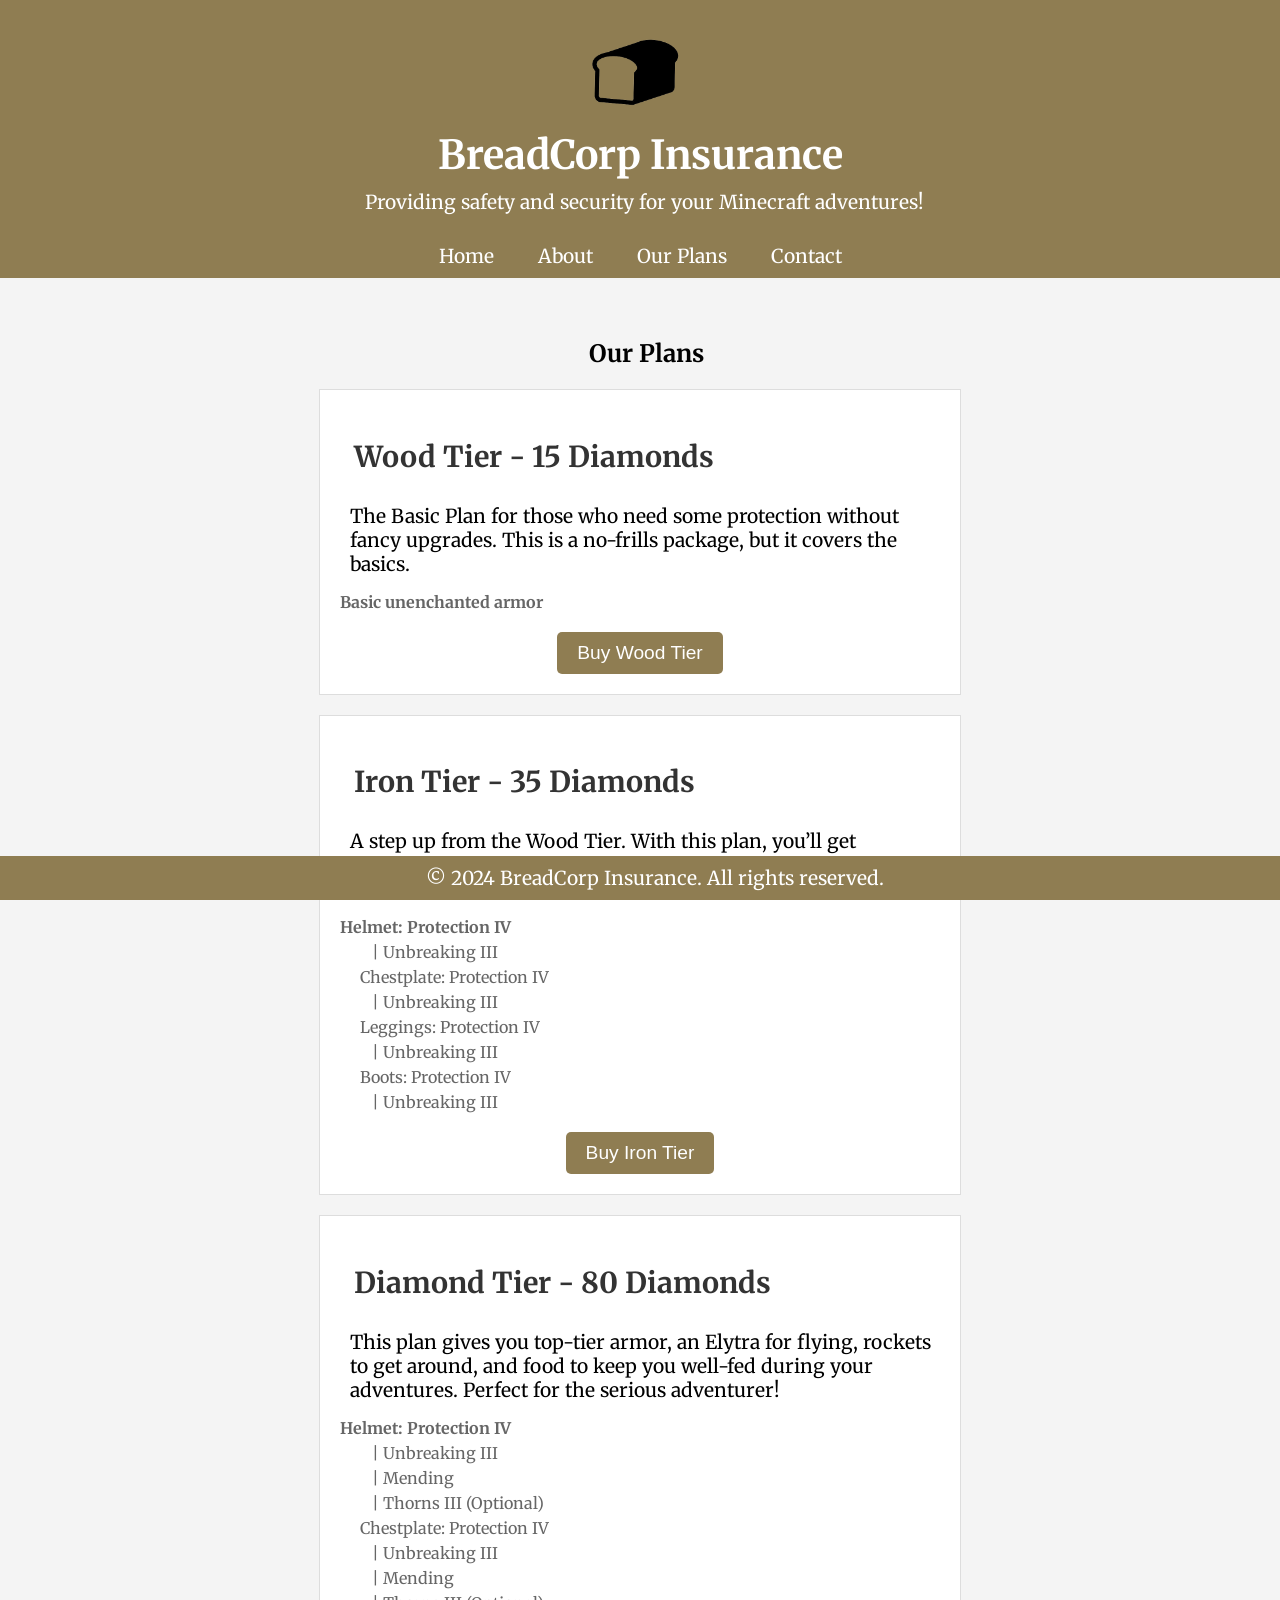
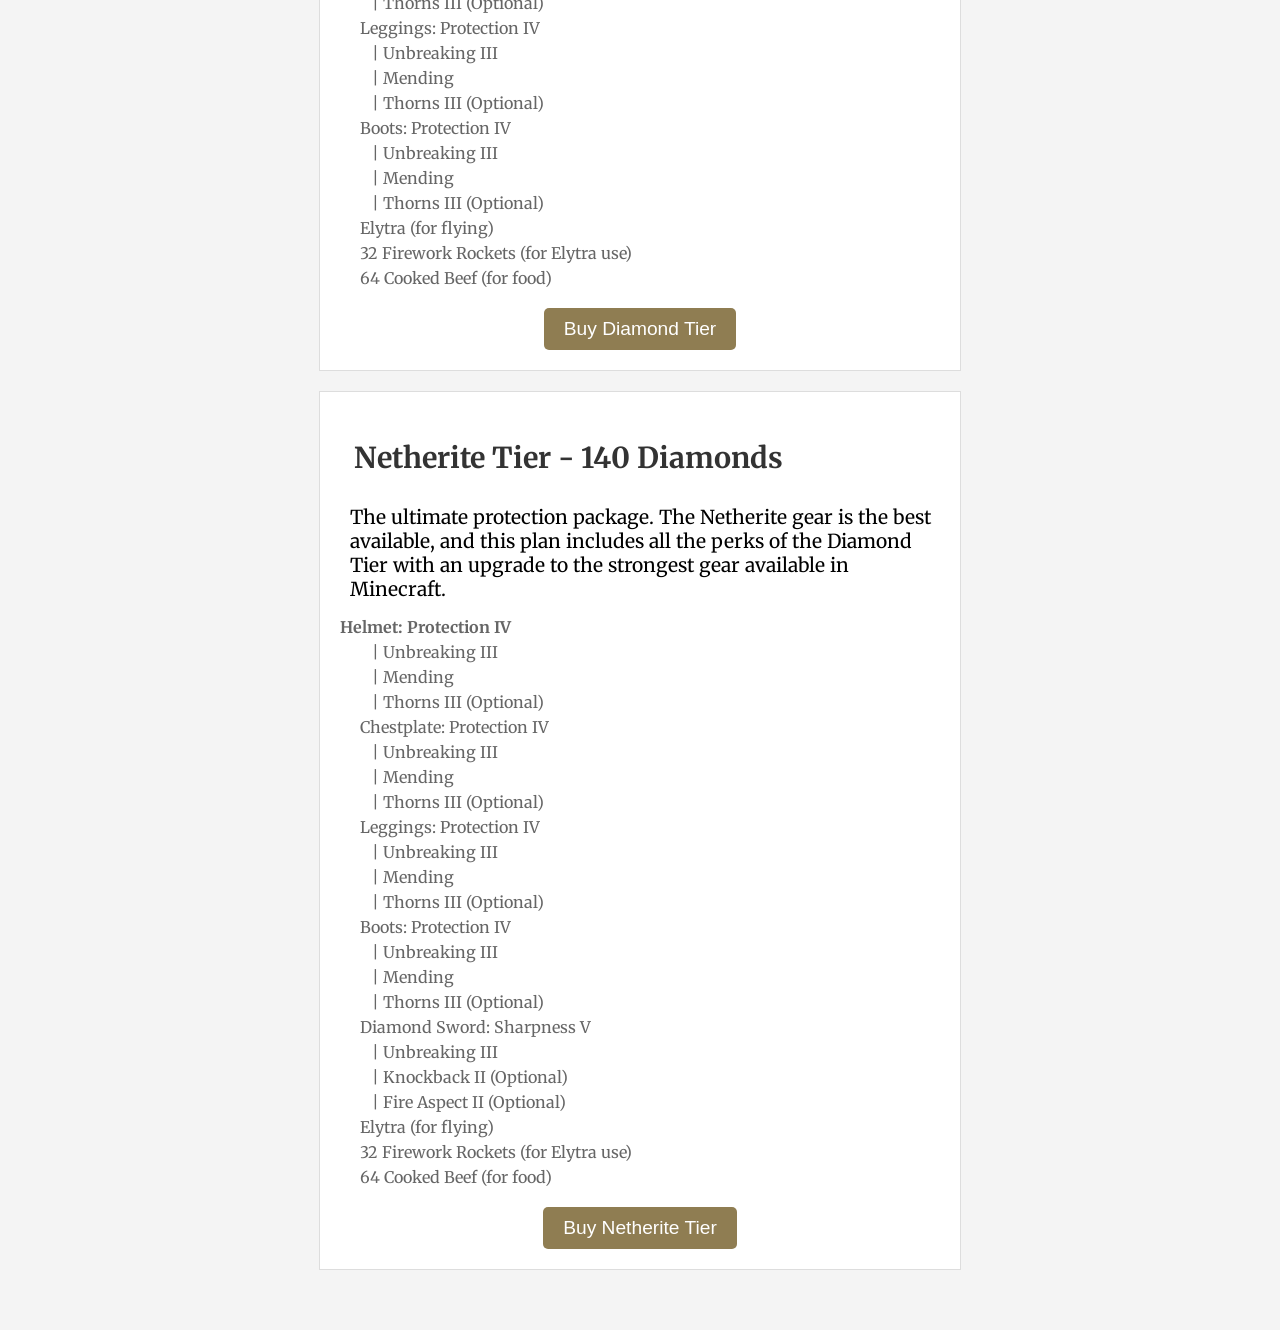
==== plans.html @ 8ec896e5 "Initial File Import" ====
<!DOCTYPE html>
<html lang="en">
<head>
    <meta charset="UTF-8">
    <meta name="viewport" content="width=device-width, initial-scale=1.0">
    <title>BreadCorp Insurance</title>
    <link rel="stylesheet" href="styles.css">
</head>
<body>

<header>
    <img src="breadlogo.png" alt="BreadCorp Insurance Logo" class="logo">
    <h1>BreadCorp Insurance</h1>
    <p>Providing safety and security for your Minecraft adventures!</p>
</header>

<nav>
    <a href="index.html">Home</a>
    <a href="about.html">About</a>
    <a href="plans.html">Our Plans</a>
    <a href="contact.html">Contact</a>
</nav>

<section class="plans-section">
    <h2>Our Plans</h2>

    <!-- Wood Tier -->
    <div class="plan-card">
        <h3>Wood Tier - 15 Diamonds</h3>
        <p>The Basic Plan for those who need some protection without fancy upgrades. This is a no-frills package, but it covers the basics.</p>
        <ul>
            <li>Basic unenchanted armor</li>
        </ul>
        <div class="buy-container">
            <button class="buy-button" onclick="buyPlan('Wood')">Buy Wood Tier</button>
        </div>
    </div>

    <!-- Iron Tier -->
    <div class="plan-card">
        <h3>Iron Tier - 35 Diamonds</h3>
        <p>A step up from the Wood Tier. With this plan, you’ll get enchanted armor that offers some solid protection for your adventures.</p>
        <ul>
            <li>Helmet: Protection IV</li>
            <li>&nbsp;&nbsp;&nbsp;| Unbreaking III</li>
            <li>Chestplate: Protection IV</li>
            <li>&nbsp;&nbsp;&nbsp;| Unbreaking III</li>
            <li>Leggings: Protection IV</li>
            <li>&nbsp;&nbsp;&nbsp;| Unbreaking III</li>
            <li>Boots: Protection IV</li>
            <li>&nbsp;&nbsp;&nbsp;| Unbreaking III</li>
        </ul>
        <div class="buy-container">
            <button class="buy-button" onclick="buyPlan('Iron')">Buy Iron Tier</button>
        </div>
    </div>

    <!-- Diamond Tier -->
    <div class="plan-card">
        <h3>Diamond Tier - 80 Diamonds</h3>
        <p>This plan gives you top-tier armor, an Elytra for flying, rockets to get around, and food to keep you well-fed during your adventures. Perfect for the serious adventurer!</p>
        <ul>
            <li>Helmet: Protection IV</li>
            <li>&nbsp;&nbsp;&nbsp;| Unbreaking III</li>
            <li>&nbsp;&nbsp;&nbsp;| Mending</li>
            <li>&nbsp;&nbsp;&nbsp;| Thorns III (Optional)</li>

            <li>Chestplate: Protection IV</li>
            <li>&nbsp;&nbsp;&nbsp;| Unbreaking III</li>
            <li>&nbsp;&nbsp;&nbsp;| Mending</li>
            <li>&nbsp;&nbsp;&nbsp;| Thorns III (Optional)</li>

            <li>Leggings: Protection IV</li>
            <li>&nbsp;&nbsp;&nbsp;| Unbreaking III</li>
            <li>&nbsp;&nbsp;&nbsp;| Mending</li>
            <li>&nbsp;&nbsp;&nbsp;| Thorns III (Optional)</li>

            <li>Boots: Protection IV</li>
            <li>&nbsp;&nbsp;&nbsp;| Unbreaking III</li>
            <li>&nbsp;&nbsp;&nbsp;| Mending</li>
            <li>&nbsp;&nbsp;&nbsp;| Thorns III (Optional)</li>

            <li>Elytra (for flying)</li>
            <li>32 Firework Rockets (for Elytra use)</li>
            <li>64 Cooked Beef (for food)</li>
        </ul>
        <div class="buy-container">
            <button class="buy-button" onclick="buyPlan('Diamond')">Buy Diamond Tier</button>
        </div>
    </div>

    <!-- Netherite Tier -->
    <div class="plan-card">
        <h3>Netherite Tier - 140 Diamonds</h3>
        <p>The ultimate protection package. The Netherite gear is the best available, and this plan includes all the perks of the Diamond Tier with an upgrade to the strongest gear available in Minecraft.</p>
        <ul>
            <li>Helmet: Protection IV</li>
            <li>&nbsp;&nbsp;&nbsp;| Unbreaking III</li>
            <li>&nbsp;&nbsp;&nbsp;| Mending</li>
            <li>&nbsp;&nbsp;&nbsp;| Thorns III (Optional)</li>

            <li>Chestplate: Protection IV</li>
            <li>&nbsp;&nbsp;&nbsp;| Unbreaking III</li>
            <li>&nbsp;&nbsp;&nbsp;| Mending</li>
            <li>&nbsp;&nbsp;&nbsp;| Thorns III (Optional)</li>

            <li>Leggings: Protection IV</li>
            <li>&nbsp;&nbsp;&nbsp;| Unbreaking III</li>
            <li>&nbsp;&nbsp;&nbsp;| Mending</li>
            <li>&nbsp;&nbsp;&nbsp;| Thorns III (Optional)</li>

            <li>Boots: Protection IV</li>
            <li>&nbsp;&nbsp;&nbsp;| Unbreaking III</li>
            <li>&nbsp;&nbsp;&nbsp;| Mending</li>
            <li>&nbsp;&nbsp;&nbsp;| Thorns III (Optional)</li>

            <li>Diamond Sword: Sharpness V</li>
            <li>&nbsp;&nbsp;&nbsp;| Unbreaking III</li>
            <li>&nbsp;&nbsp;&nbsp;| Knockback II (Optional)</li>
            <li>&nbsp;&nbsp;&nbsp;| Fire Aspect II (Optional)</li>

            <li>Elytra (for flying)</li>
            <li>32 Firework Rockets (for Elytra use)</li>
            <li>64 Cooked Beef (for food)</li>
        </ul>
        <div class="buy-container">
            <button class="buy-button" onclick="buyPlan('Netherite')">Buy Netherite Tier</button>
        </div>
    </div>
</section>

<footer>
    <p>&copy; 2024 BreadCorp Insurance. All rights reserved.</p>
</footer>

</body>
</html>
---- styles.css ----
@import url('https://fonts.googleapis.com/css2?family=Merriweather:ital,wght@0,300;0,400;0,700;0,900;1,300;1,400;1,700;1,900&display=swap');
/* General Styles */
body {
    font-family: Merriweather;
    background-color: #f4f4f4;
    margin: 0;
    padding: 0;
}

header {
    background-color: #8f7d52;
    color: #fff;
    text-align: center;
    padding: 20px 0;
}

header img.logo {
    max-width: 100px;
    vertical-align: middle;
    margin-right: 10px;
}

h1 {
    font-size: 2.5em;
    margin: 10px 0;
}

p {
    font-size: 1.2em;
    margin: 0;
}

nav {
    background-color: #8f7d52;
    text-align: center;
    padding: 10px 0;
}

nav a {
    color: #fff;
    padding: 10px 20px;
    text-decoration: none;
    font-size: 1.2em;
}

nav a:hover {
    background-color: #5a4d31;
}

section.plans-section {
    text-align: center;
    padding: 40px 20px;
}

.plan-card {
    background-color: #fff;
    border: 1px solid #ddd;
    margin: 20px 0;
    padding: 20px;
    text-align: left;
    max-width: 600px;
    margin-left: auto;
    margin-right: auto;
}

.plan-card h3 {
    font-size: 1.8em;
    color: #333;
}

ul {
    list-style-type: none;
    padding-left: 0;
    text-align: left;
}

ul li {
    margin: 5px 0;
    color: #666;
}

ul li:first-child {
    font-weight: bold; /* Bold the first line for better readability */
}

ul li:not(:first-child) {
    padding-left: 20px; /* Indentation for subsequent enchantments */
}

.buy-container {
    text-align: center;
    margin-top: 20px;
}

.buy-button {
    background-color: #8f7d52;
    color: #fff;
    padding: 10px 20px;
    font-size: 1.2em;
    border: none;
    cursor: pointer;
    border-radius: 5px;
}

.buy-button:hover {
    background-color: #5a4d31;
}

footer {
    background-color: #8f7d52;
    color: #fff;
    text-align: center;
    padding: 10px;
    position: fixed;
    width: 100%;
    bottom: 0;
}

h2{
    padding-left: 0.5em;
}
p { 
    padding-left: 0.5em;
}
h3 {
    padding-left: 0.5em;
}
form {
    padding-left: 0.5em;
}
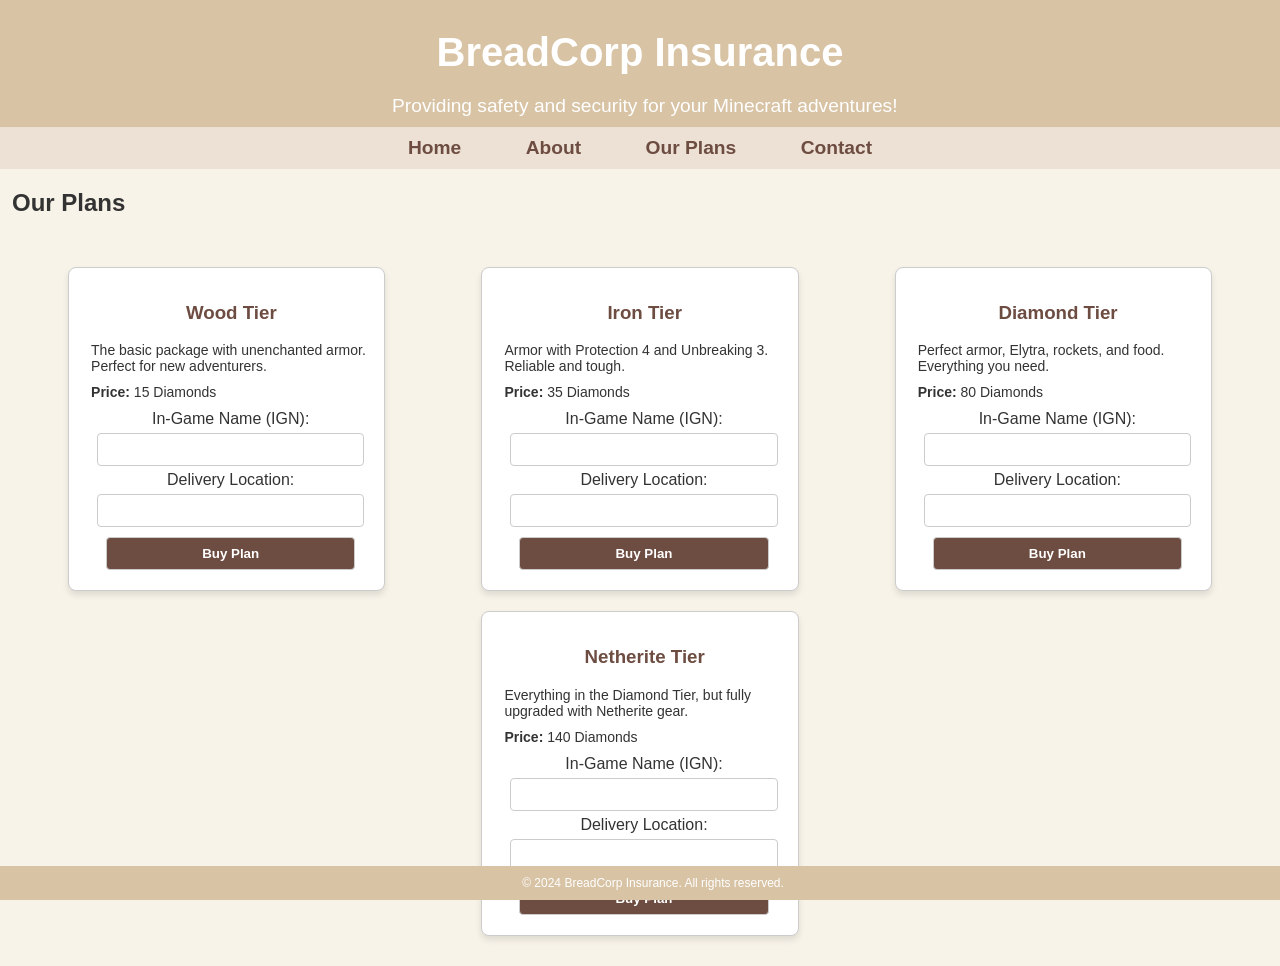
==== commit ec87c43c: "Update plans.html buy feature should work" ====
--- a/plans.html
+++ b/plans.html
@@ -1,137 +1,197 @@
-<!DOCTYPE html>
-<html lang="en">
-<head>
-    <meta charset="UTF-8">
-    <meta name="viewport" content="width=device-width, initial-scale=1.0">
-    <title>BreadCorp Insurance</title>
-    <link rel="stylesheet" href="styles.css">
-</head>
-<body>
-
-<header>
-    <img src="breadlogo.png" alt="BreadCorp Insurance Logo" class="logo">
-    <h1>BreadCorp Insurance</h1>
-    <p>Providing safety and security for your Minecraft adventures!</p>
-</header>
-
-<nav>
-    <a href="index.html">Home</a>
-    <a href="about.html">About</a>
-    <a href="plans.html">Our Plans</a>
-    <a href="contact.html">Contact</a>
-</nav>
-
-<section class="plans-section">
-    <h2>Our Plans</h2>
-
-    <!-- Wood Tier -->
-    <div class="plan-card">
-        <h3>Wood Tier - 15 Diamonds</h3>
-        <p>The Basic Plan for those who need some protection without fancy upgrades. This is a no-frills package, but it covers the basics.</p>
-        <ul>
-            <li>Basic unenchanted armor</li>
-        </ul>
-        <div class="buy-container">
-            <button class="buy-button" onclick="buyPlan('Wood')">Buy Wood Tier</button>
-        </div>
-    </div>
-
-    <!-- Iron Tier -->
-    <div class="plan-card">
-        <h3>Iron Tier - 35 Diamonds</h3>
-        <p>A step up from the Wood Tier. With this plan, you’ll get enchanted armor that offers some solid protection for your adventures.</p>
-        <ul>
-            <li>Helmet: Protection IV</li>
-            <li>&nbsp;&nbsp;&nbsp;| Unbreaking III</li>
-            <li>Chestplate: Protection IV</li>
-            <li>&nbsp;&nbsp;&nbsp;| Unbreaking III</li>
-            <li>Leggings: Protection IV</li>
-            <li>&nbsp;&nbsp;&nbsp;| Unbreaking III</li>
-            <li>Boots: Protection IV</li>
-            <li>&nbsp;&nbsp;&nbsp;| Unbreaking III</li>
-        </ul>
-        <div class="buy-container">
-            <button class="buy-button" onclick="buyPlan('Iron')">Buy Iron Tier</button>
-        </div>
-    </div>
-
-    <!-- Diamond Tier -->
-    <div class="plan-card">
-        <h3>Diamond Tier - 80 Diamonds</h3>
-        <p>This plan gives you top-tier armor, an Elytra for flying, rockets to get around, and food to keep you well-fed during your adventures. Perfect for the serious adventurer!</p>
-        <ul>
-            <li>Helmet: Protection IV</li>
-            <li>&nbsp;&nbsp;&nbsp;| Unbreaking III</li>
-            <li>&nbsp;&nbsp;&nbsp;| Mending</li>
-            <li>&nbsp;&nbsp;&nbsp;| Thorns III (Optional)</li>
-
-            <li>Chestplate: Protection IV</li>
-            <li>&nbsp;&nbsp;&nbsp;| Unbreaking III</li>
-            <li>&nbsp;&nbsp;&nbsp;| Mending</li>
-            <li>&nbsp;&nbsp;&nbsp;| Thorns III (Optional)</li>
-
-            <li>Leggings: Protection IV</li>
-            <li>&nbsp;&nbsp;&nbsp;| Unbreaking III</li>
-            <li>&nbsp;&nbsp;&nbsp;| Mending</li>
-            <li>&nbsp;&nbsp;&nbsp;| Thorns III (Optional)</li>
-
-            <li>Boots: Protection IV</li>
-            <li>&nbsp;&nbsp;&nbsp;| Unbreaking III</li>
-            <li>&nbsp;&nbsp;&nbsp;| Mending</li>
-            <li>&nbsp;&nbsp;&nbsp;| Thorns III (Optional)</li>
-
-            <li>Elytra (for flying)</li>
-            <li>32 Firework Rockets (for Elytra use)</li>
-            <li>64 Cooked Beef (for food)</li>
-        </ul>
-        <div class="buy-container">
-            <button class="buy-button" onclick="buyPlan('Diamond')">Buy Diamond Tier</button>
-        </div>
-    </div>
-
-    <!-- Netherite Tier -->
-    <div class="plan-card">
-        <h3>Netherite Tier - 140 Diamonds</h3>
-        <p>The ultimate protection package. The Netherite gear is the best available, and this plan includes all the perks of the Diamond Tier with an upgrade to the strongest gear available in Minecraft.</p>
-        <ul>
-            <li>Helmet: Protection IV</li>
-            <li>&nbsp;&nbsp;&nbsp;| Unbreaking III</li>
-            <li>&nbsp;&nbsp;&nbsp;| Mending</li>
-            <li>&nbsp;&nbsp;&nbsp;| Thorns III (Optional)</li>
-
-            <li>Chestplate: Protection IV</li>
-            <li>&nbsp;&nbsp;&nbsp;| Unbreaking III</li>
-            <li>&nbsp;&nbsp;&nbsp;| Mending</li>
-            <li>&nbsp;&nbsp;&nbsp;| Thorns III (Optional)</li>
-
-            <li>Leggings: Protection IV</li>
-            <li>&nbsp;&nbsp;&nbsp;| Unbreaking III</li>
-            <li>&nbsp;&nbsp;&nbsp;| Mending</li>
-            <li>&nbsp;&nbsp;&nbsp;| Thorns III (Optional)</li>
-
-            <li>Boots: Protection IV</li>
-            <li>&nbsp;&nbsp;&nbsp;| Unbreaking III</li>
-            <li>&nbsp;&nbsp;&nbsp;| Mending</li>
-            <li>&nbsp;&nbsp;&nbsp;| Thorns III (Optional)</li>
-
-            <li>Diamond Sword: Sharpness V</li>
-            <li>&nbsp;&nbsp;&nbsp;| Unbreaking III</li>
-            <li>&nbsp;&nbsp;&nbsp;| Knockback II (Optional)</li>
-            <li>&nbsp;&nbsp;&nbsp;| Fire Aspect II (Optional)</li>
-
-            <li>Elytra (for flying)</li>
-            <li>32 Firework Rockets (for Elytra use)</li>
-            <li>64 Cooked Beef (for food)</li>
-        </ul>
-        <div class="buy-container">
-            <button class="buy-button" onclick="buyPlan('Netherite')">Buy Netherite Tier</button>
-        </div>
-    </div>
-</section>
-
-<footer>
-    <p>&copy; 2024 BreadCorp Insurance. All rights reserved.</p>
-</footer>
-
-</body>
-</html>
+<!DOCTYPE html>
+<html lang="en">
+<head>
+    <meta charset="UTF-8">
+    <meta name="viewport" content="width=device-width, initial-scale=1.0">
+    <title>Our Plans - BreadCorp Insurance</title>
+    <link rel="stylesheet" href="styles.css">
+    <style>
+        /* Add styles for better formatting */
+        body {
+            font-family: Arial, sans-serif;
+            margin: 0;
+            padding: 0;
+            background-color: #f7f3e9; /* Beige background */
+            color: #333;
+        }
+
+        header, footer {
+            background-color: #d8c3a5;
+            text-align: center;
+            padding: 10px;
+        }
+
+        nav {
+            text-align: center;
+            padding: 10px 0;
+            background-color: #ede0d4;
+        }
+
+        nav a {
+            margin: 0 10px;
+            text-decoration: none;
+            color: #6d4c41;
+            font-weight: bold;
+        }
+
+        h1, h2 {
+            margin: 20px 0;
+        }
+
+        section {
+            display: flex;
+            justify-content: space-around;
+            flex-wrap: wrap;
+            padding: 20px;
+        }
+
+        .plan {
+            background: #fff;
+            border: 1px solid #ccc;
+            border-radius: 8px;
+            padding: 15px;
+            margin: 10px;
+            width: 23%;
+            box-shadow: 0 4px 6px rgba(0, 0, 0, 0.1);
+        }
+
+        .plan h3 {
+            text-align: center;
+            color: #6d4c41;
+        }
+
+        .plan p {
+            font-size: 14px;
+            margin: 10px 0;
+        }
+
+        .plan form {
+            text-align: center;
+        }
+
+        .plan form input[type="text"], 
+        .plan form input[type="submit"] {
+            margin: 5px 0;
+            padding: 8px;
+            border-radius: 4px;
+            border: 1px solid #ccc;
+            width: 90%;
+        }
+
+        .plan form input[type="submit"] {
+            background-color: #6d4c41;
+            color: #fff;
+            font-weight: bold;
+            cursor: pointer;
+        }
+
+        footer p {
+            margin: 0;
+            font-size: 12px;
+        }
+    </style>
+</head>
+<body>
+    <header>
+        <h1>BreadCorp Insurance</h1>
+        <p>Providing safety and security for your Minecraft adventures!</p>
+    </header>
+
+    <nav>
+        <a href="index.html">Home</a>
+        <a href="about.html">About</a>
+        <a href="plans.html">Our Plans</a>
+        <a href="contact.html">Contact</a>
+    </nav>
+
+    <h2>Our Plans</h2>
+    <section>
+        <!-- Plan 1: Wood -->
+        <div class="plan">
+            <h3>Wood Tier</h3>
+            <p>The basic package with unenchanted armor. Perfect for new adventurers.</p>
+            <p><strong>Price:</strong> 15 Diamonds</p>
+            <form id="wood-form">
+                <input type="hidden" name="plan" value="Wood">
+                <label for="wood-ign">In-Game Name (IGN):</label>
+                <input type="text" id="wood-ign" name="ign" required>
+                <label for="wood-location">Delivery Location:</label>
+                <input type="text" id="wood-location" name="location" required>
+                <input type="submit" value="Buy Plan">
+            </form>
+        </div>
+
+        <!-- Plan 2: Iron -->
+        <div class="plan">
+            <h3>Iron Tier</h3>
+            <p>Armor with Protection 4 and Unbreaking 3. Reliable and tough.</p>
+            <p><strong>Price:</strong> 35 Diamonds</p>
+            <form id="iron-form">
+                <input type="hidden" name="plan" value="Iron">
+                <label for="iron-ign">In-Game Name (IGN):</label>
+                <input type="text" id="iron-ign" name="ign" required>
+                <label for="iron-location">Delivery Location:</label>
+                <input type="text" id="iron-location" name="location" required>
+                <input type="submit" value="Buy Plan">
+            </form>
+        </div>
+
+        <!-- Plan 3: Diamond -->
+        <div class="plan">
+            <h3>Diamond Tier</h3>
+            <p>Perfect armor, Elytra, rockets, and food. Everything you need.</p>
+            <p><strong>Price:</strong> 80 Diamonds</p>
+            <form id="diamond-form">
+                <input type="hidden" name="plan" value="Diamond">
+                <label for="diamond-ign">In-Game Name (IGN):</label>
+                <input type="text" id="diamond-ign" name="ign" required>
+                <label for="diamond-location">Delivery Location:</label>
+                <input type="text" id="diamond-location" name="location" required>
+                <input type="submit" value="Buy Plan">
+            </form>
+        </div>
+
+        <!-- Plan 4: Netherite -->
+        <div class="plan">
+            <h3>Netherite Tier</h3>
+            <p>Everything in the Diamond Tier, but fully upgraded with Netherite gear.</p>
+            <p><strong>Price:</strong> 140 Diamonds</p>
+            <form id="netherite-form">
+                <input type="hidden" name="plan" value="Netherite">
+                <label for="netherite-ign">In-Game Name (IGN):</label>
+                <input type="text" id="netherite-ign" name="ign" required>
+                <label for="netherite-location">Delivery Location:</label>
+                <input type="text" id="netherite-location" name="location" required>
+                <input type="submit" value="Buy Plan">
+            </form>
+        </div>
+    </section>
+
+    <footer>
+        <p>&copy; 2024 BreadCorp Insurance. All rights reserved.</p>
+    </footer>
+
+    <script>
+        document.querySelectorAll("form").forEach(form => {
+            form.addEventListener("submit", function (event) {
+                event.preventDefault();
+
+                const ign = this.querySelector("[name='ign']").value;
+                const location = this.querySelector("[name='location']").value;
+                const plan = this.querySelector("[name='plan']").value;
+
+                const nzDate = new Date().toLocaleString("en-NZ", { timeZone: "Pacific/Auckland" });
+                const orders = JSON.parse(localStorage.getItem("orders")) || [];
+                const orderNumber = orders.length + 1;
+                const uniqueId = `Order-${orderNumber}-${nzDate}`;
+
+                const newOrder = { uniqueId, ign, location, plan, orderNumber, date: nzDate };
+                orders.push(newOrder);
+                localStorage.setItem("orders", JSON.stringify(orders));
+
+                alert(`Order placed! ID: ${uniqueId}`);
+            });
+        });
+    </script>
+</body>
+</html>
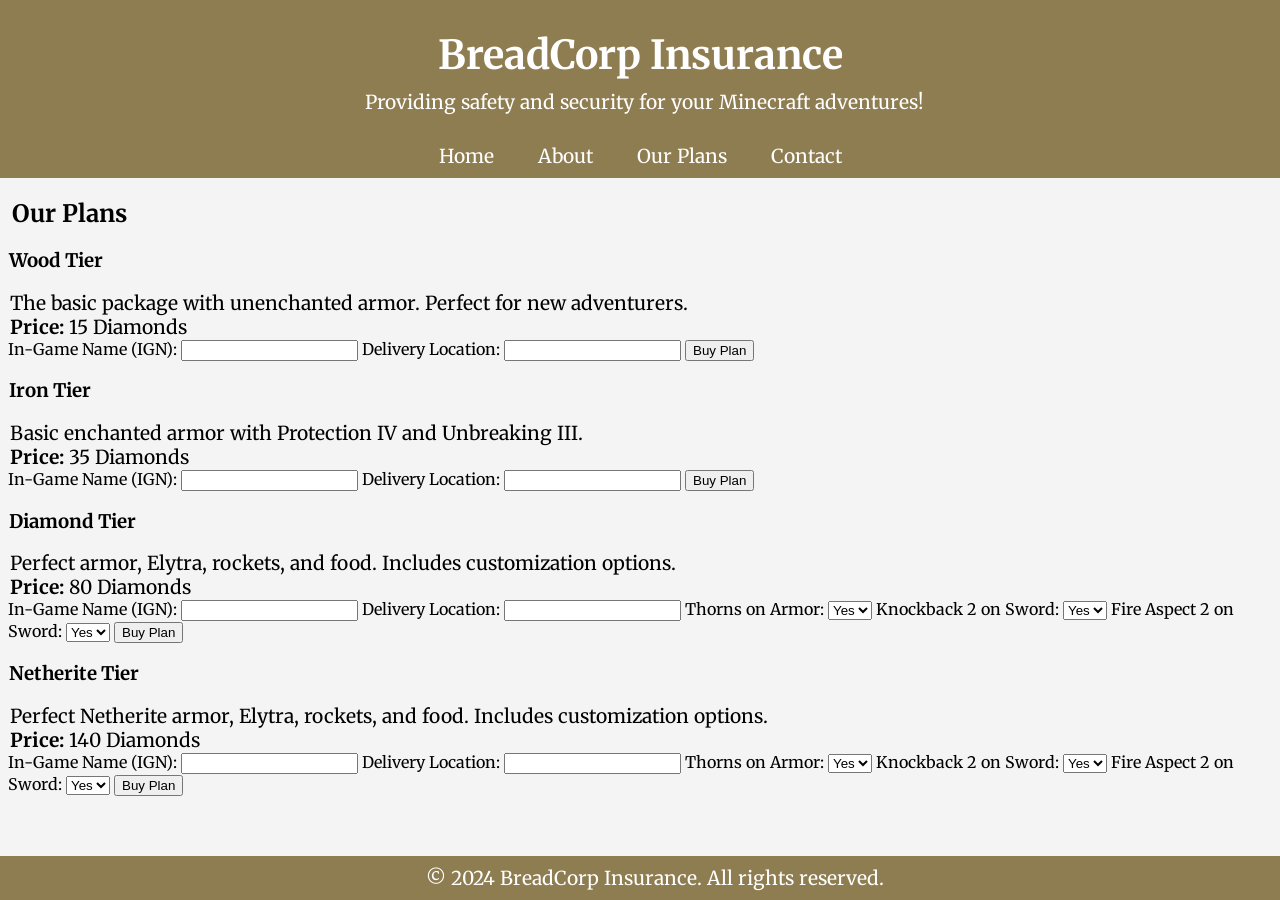
==== commit 07ebb28d: "Update plans.html" ====
--- a/plans.html
+++ b/plans.html
@@ -5,91 +5,6 @@
     <meta name="viewport" content="width=device-width, initial-scale=1.0">
     <title>Our Plans - BreadCorp Insurance</title>
     <link rel="stylesheet" href="styles.css">
-    <style>
-        /* Add styles for better formatting */
-        body {
-            font-family: Arial, sans-serif;
-            margin: 0;
-            padding: 0;
-            background-color: #f7f3e9; /* Beige background */
-            color: #333;
-        }
-
-        header, footer {
-            background-color: #d8c3a5;
-            text-align: center;
-            padding: 10px;
-        }
-
-        nav {
-            text-align: center;
-            padding: 10px 0;
-            background-color: #ede0d4;
-        }
-
-        nav a {
-            margin: 0 10px;
-            text-decoration: none;
-            color: #6d4c41;
-            font-weight: bold;
-        }
-
-        h1, h2 {
-            margin: 20px 0;
-        }
-
-        section {
-            display: flex;
-            justify-content: space-around;
-            flex-wrap: wrap;
-            padding: 20px;
-        }
-
-        .plan {
-            background: #fff;
-            border: 1px solid #ccc;
-            border-radius: 8px;
-            padding: 15px;
-            margin: 10px;
-            width: 23%;
-            box-shadow: 0 4px 6px rgba(0, 0, 0, 0.1);
-        }
-
-        .plan h3 {
-            text-align: center;
-            color: #6d4c41;
-        }
-
-        .plan p {
-            font-size: 14px;
-            margin: 10px 0;
-        }
-
-        .plan form {
-            text-align: center;
-        }
-
-        .plan form input[type="text"], 
-        .plan form input[type="submit"] {
-            margin: 5px 0;
-            padding: 8px;
-            border-radius: 4px;
-            border: 1px solid #ccc;
-            width: 90%;
-        }
-
-        .plan form input[type="submit"] {
-            background-color: #6d4c41;
-            color: #fff;
-            font-weight: bold;
-            cursor: pointer;
-        }
-
-        footer p {
-            margin: 0;
-            font-size: 12px;
-        }
-    </style>
 </head>
 <body>
     <header>
@@ -106,13 +21,12 @@
 
     <h2>Our Plans</h2>
     <section>
-        <!-- Plan 1: Wood -->
+        <!-- Wood Plan -->
         <div class="plan">
             <h3>Wood Tier</h3>
             <p>The basic package with unenchanted armor. Perfect for new adventurers.</p>
             <p><strong>Price:</strong> 15 Diamonds</p>
             <form id="wood-form">
-                <input type="hidden" name="plan" value="Wood">
                 <label for="wood-ign">In-Game Name (IGN):</label>
                 <input type="text" id="wood-ign" name="ign" required>
                 <label for="wood-location">Delivery Location:</label>
@@ -121,13 +35,12 @@
             </form>
         </div>
 
-        <!-- Plan 2: Iron -->
+        <!-- Iron Plan -->
         <div class="plan">
             <h3>Iron Tier</h3>
-            <p>Armor with Protection 4 and Unbreaking 3. Reliable and tough.</p>
+            <p>Basic enchanted armor with Protection IV and Unbreaking III.</p>
             <p><strong>Price:</strong> 35 Diamonds</p>
             <form id="iron-form">
-                <input type="hidden" name="plan" value="Iron">
                 <label for="iron-ign">In-Game Name (IGN):</label>
                 <input type="text" id="iron-ign" name="ign" required>
                 <label for="iron-location">Delivery Location:</label>
@@ -136,32 +49,60 @@
             </form>
         </div>
 
-        <!-- Plan 3: Diamond -->
+        <!-- Diamond Plan -->
         <div class="plan">
             <h3>Diamond Tier</h3>
-            <p>Perfect armor, Elytra, rockets, and food. Everything you need.</p>
+            <p>Perfect armor, Elytra, rockets, and food. Includes customization options.</p>
             <p><strong>Price:</strong> 80 Diamonds</p>
             <form id="diamond-form">
-                <input type="hidden" name="plan" value="Diamond">
                 <label for="diamond-ign">In-Game Name (IGN):</label>
                 <input type="text" id="diamond-ign" name="ign" required>
                 <label for="diamond-location">Delivery Location:</label>
                 <input type="text" id="diamond-location" name="location" required>
+                <label for="diamond-thorns">Thorns on Armor:</label>
+                <select id="diamond-thorns" name="thorns">
+                    <option value="Yes">Yes</option>
+                    <option value="No">No</option>
+                </select>
+                <label for="diamond-knockback">Knockback 2 on Sword:</label>
+                <select id="diamond-knockback" name="knockback">
+                    <option value="Yes">Yes</option>
+                    <option value="No">No</option>
+                </select>
+                <label for="diamond-fireaspect">Fire Aspect 2 on Sword:</label>
+                <select id="diamond-fireaspect" name="fireaspect">
+                    <option value="Yes">Yes</option>
+                    <option value="No">No</option>
+                </select>
                 <input type="submit" value="Buy Plan">
             </form>
         </div>
 
-        <!-- Plan 4: Netherite -->
+        <!-- Netherite Plan -->
         <div class="plan">
             <h3>Netherite Tier</h3>
-            <p>Everything in the Diamond Tier, but fully upgraded with Netherite gear.</p>
+            <p>Perfect Netherite armor, Elytra, rockets, and food. Includes customization options.</p>
             <p><strong>Price:</strong> 140 Diamonds</p>
             <form id="netherite-form">
-                <input type="hidden" name="plan" value="Netherite">
                 <label for="netherite-ign">In-Game Name (IGN):</label>
                 <input type="text" id="netherite-ign" name="ign" required>
                 <label for="netherite-location">Delivery Location:</label>
                 <input type="text" id="netherite-location" name="location" required>
+                <label for="netherite-thorns">Thorns on Armor:</label>
+                <select id="netherite-thorns" name="thorns">
+                    <option value="Yes">Yes</option>
+                    <option value="No">No</option>
+                </select>
+                <label for="netherite-knockback">Knockback 2 on Sword:</label>
+                <select id="netherite-knockback" name="knockback">
+                    <option value="Yes">Yes</option>
+                    <option value="No">No</option>
+                </select>
+                <label for="netherite-fireaspect">Fire Aspect 2 on Sword:</label>
+                <select id="netherite-fireaspect" name="fireaspect">
+                    <option value="Yes">Yes</option>
+                    <option value="No">No</option>
+                </select>
                 <input type="submit" value="Buy Plan">
             </form>
         </div>
@@ -171,27 +112,7 @@
         <p>&copy; 2024 BreadCorp Insurance. All rights reserved.</p>
     </footer>
 
-    <script>
-        document.querySelectorAll("form").forEach(form => {
-            form.addEventListener("submit", function (event) {
-                event.preventDefault();
-
-                const ign = this.querySelector("[name='ign']").value;
-                const location = this.querySelector("[name='location']").value;
-                const plan = this.querySelector("[name='plan']").value;
-
-                const nzDate = new Date().toLocaleString("en-NZ", { timeZone: "Pacific/Auckland" });
-                const orders = JSON.parse(localStorage.getItem("orders")) || [];
-                const orderNumber = orders.length + 1;
-                const uniqueId = `Order-${orderNumber}-${nzDate}`;
-
-                const newOrder = { uniqueId, ign, location, plan, orderNumber, date: nzDate };
-                orders.push(newOrder);
-                localStorage.setItem("orders", JSON.stringify(orders));
-
-                alert(`Order placed! ID: ${uniqueId}`);
-            });
-        });
-    </script>
+    <!-- Link to external JavaScript -->
+    <script src="scripts.js"></script>
 </body>
-</html>+</html>
